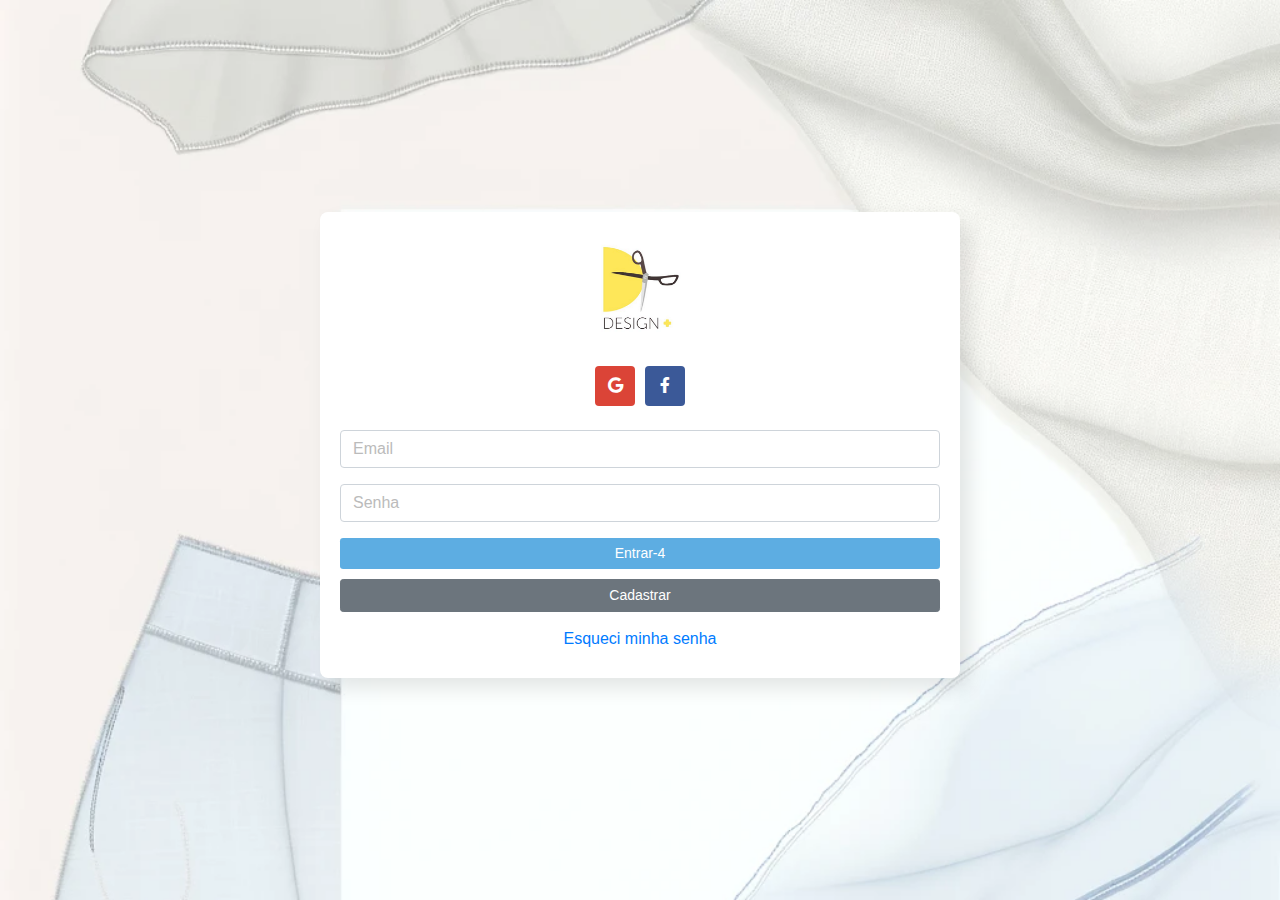
==== index.html @ 3c1c77bb "modificacoes" ====
<!DOCTYPE html>
<html lang="en">
<head>
    <meta charset="UTF-8">
    <meta name="viewport" content="width=device-width, initial-scale=1.0">
    <title>Login e Cadastro</title>
    <link href="https://stackpath.bootstrapcdn.com/bootstrap/4.5.2/css/bootstrap.min.css" rel="stylesheet">
    <link rel="stylesheet" href="https://cdnjs.cloudflare.com/ajax/libs/font-awesome/5.15.4/css/all.min.css">
    <link rel="stylesheet" href="style.css"> <!-- Certifique-se de que este caminho está correto -->
</head>
<body>

        <div class="container-login">
            <div class="row justify-content-center align-items-center" style="min-height: 100vh;">
                <div class="col-md-6 login-form text-center">
                    <div class="brand-wrapper">
                        <img src="imagens/logo.png" alt="logo" class="logo">
                    </div>
                    
                    <div class="social-buttons d-flex justify-content-center mb-4">
                        <button type="button" class="btn btn-google"><i class="fab fa-google"></i></button>
						
                        <button type="button" class="btn btn-facebook"><i class="fab fa-facebook-f"></i></button>
                    </div>
                    <form action="dashboard.html">
                        <div class="form-group">
                            <input type="email" class="form-control" id="email" name="email" placeholder="Email" required>
                        </div>
                        <div class="form-group">
                            <input type="password" class="form-control" id="password" name="password" placeholder="Senha" required>
                        </div>
                        <button type="submit" class="btn btn-primary btn-block btn-sm">Entrar-4</button>
                        <button type="button" class="btn btn-secondary btn-block btn-sm">Cadastrar</button>
                        <a href="#" class="btn btn-link d-block mt-2">Esqueci minha senha</a>
                    </form>
                </div>
            </div>
    </div>
    <script src="https://code.jquery.com/jquery-3.5.1.slim.min.js"></script>
    <script src="https://cdn.jsdelivr.net/npm/@popperjs/core@2.9.3/dist/umd/popper.min.js"></script>
    <script src="https://stackpath.bootstrapcdn.com/bootstrap/4.5.2/js/bootstrap.min.js"></script>
</body>
</html>
---- style.css ----
body, html {
    height: 100%;
    width: 100%;
    margin: 0;
    font-family: 'Roboto', sans-serif;
    background-image: url('imagens/fundo_moda_inclusiva.png'); /* Fundo gerado pelo DALL-E */
    background-size: cover;
    background-position: center;
    background-attachment: fixed;
    overflow-x: hidden; /* Esconde qualquer coisa que possa estar saindo horizontalmente */
    position: relative;
}

.navbar {
    background-color: #000000 !important; /* Fundo preto */
}

.navbar-nav .nav-link {
    color: #ffffff !important; /* Texto branco */
}

.navbar-nav .nav-link:hover {
    color: #cccccc !important; /* Texto cinza claro ao passar o mouse */
}

.navbar-placeholder {
    margin-bottom: 20px;
}

.login-section {
    background-color: #f8f9fa;
    min-height: 100vh; /* Mantém a altura mínima para cobrir a altura da viewport */
    display: block; /* Muda de flex para block para evitar o alinhamento flex */
}


.btn-primary, .btn-google, .btn-facebook {
    background-color: #5dade2;
    border: none;
    margin-bottom: 10px; /* Espaço entre botões */
}

.btn-google {
    background-color: #db4437;
}

.btn-facebook {
    background-color: #3b5998;
}

.filter-bar {
    margin: 20px 0;
    display: flex;
    justify-content: center;
}

.filter-btn {
    background-color: #ffffff;
    border: 1px solid #ddd;
    padding: 10px;
    margin: 0 10px;
    cursor: pointer;
    transition: box-shadow 0.3s;
}

.filter-btn:hover {
    box-shadow: 0 4px 8px rgba(0,0,0,0.2);
}

.filter-icon {
    height: 50px;
    width: auto;
}

.card {
    margin: 10px;
    box-shadow: 0 4px 8px rgba(0,0,0,0.1);
    transition: 0.3s;
}

.card:hover {
    box-shadow: 0 8px 16px rgba(0,0,0,0.2);
}

.card-img-top {
    width: 100%;
    height: auto;
}

.feedback-list {
    margin-top: 20px;
}

.feedback-item {
    background-color: #f8f9fa;
    padding: 15px;
    border-radius: 8px;
    margin-bottom: 15px;
    box-shadow: 0 2px 4px rgba(0,0,0,0.1);
}

.feedback-item h5 {
    margin-bottom: 10px;
}

.feedback-item .rating {
    font-size: 16px;
    color: #ffc107;
}

.feedback-form {
    background-color: #ffffff;
    border-radius: 8px;
    box-shadow: 0 2px 10px rgba(0,0,0,0.1);
	margin-top: 10px; /* Ajuste conforme necessário */
    padding: 15px; /* Reduz o padding se necessário para telas menores */
}

.feedback-form h2 {
    margin-bottom: 20px;
}

.feedback-form .form-group {
    margin-bottom: 15px;
}


.container {
    max-width: 100%; /* Garante que o container nunca seja maior que a tela */
    width: 90%; /* Define a largura para 90% da tela para garantir margem interna */
    background-color: white;
    margin: 0 auto; /* Centraliza horizontalmente */
    padding: 15px 15px; /* Adiciona padding lateral para não colar nos cantos da tela */
    border-radius: 8px;
    box-shadow: 10px 10px 20px rgba(0,0,0,0.1);

}

.container-login {
    max-width: 100%;
    width: 100%; /* Ajustar para usar 100% da tela */
    margin: 0 auto; /* Centraliza horizontalmente */
    padding: 0 15px; /* Pode ajustar se necessário para menos, como 10px */
    box-shadow: none; /* Remove sombra para evitar expansão visual externa */
}

.text-center {
    margin-bottom: 20px;
    color: #333;
}

.form-group label {
    font-weight: bold;
}

.btn-primary {
    background-color: #5dade2;
    border: none;
}

.btn-primary:hover {
    background-color: #3a8fd2;
}


.login-form {
	margin-top: 10px; /* Ajuste conforme necessário */
    padding: 20px; /* Reduz o padding se necessário para telas menores */
    background-color: #ffffff;
    padding: 20px;
    border-radius: 8px;
    box-shadow: 10px 10px 20px rgba(0,0,0,0.1);
}

.brand-wrapper {
    text-align: center;
    margin-bottom: 20px;
}

.logo {
    max-width: 100px;
}

.social-buttons {
    margin-top: 20px; /* Espaço entre o botão de login e os botões sociais */
}


.login-title {
    font-family: 'Helvetica Neue', Helvetica, Arial, sans-serif; /* Fonte moderna e clean */
    font-weight: 300;
    margin-bottom: 20px; /* Espaço adicional abaixo do título */
}

.social-buttons .btn {
    width: 40px; /* Reduzir o tamanho do botão */
    height: 40px; /* Reduzir o tamanho do botão */
    margin: 0 5px;
}

.btn-primary, .btn-secondary {
	
	
    padding: 5px 10px; /* Reduzir o padding dos botões */
    font-size: 14px; /* Tamanho menor de fonte para os botões */
}

.btn-link {
    display: block; /* Garante que o link tome a linha inteira */
    text-align: center; /* Centraliza o texto do link */
    margin-top: 10px; /* Ajusta o espaçamento acima do link */
}


.btn-google {
    background-color: #db4437; /* Cor de fundo para o botão do Google */
    color: white; /* Cor do ícone */
}

.btn-facebook {
    background-color: #3b5998; /* Cor de fundo para o botão do Facebook */
    color: white; /* Cor do ícone */
}

.btn-google, .btn-facebook {
    border: none; /* Remove a borda */
}

.form-control::placeholder {
    color: #bbb; /* Altera a cor do texto do placeholder */
}

.tips-scrolling p {
    white-space: nowrap;
    overflow: hidden;
    animation: scroll-left 20s linear infinite;
}

@keyframes scroll-left {
    from {
        transform: translateX(100%);
    }
    to {
        transform: translateX(-100%);
    }
}


@media (max-width: 768px) {
    .login-form, .feedback-form {
        width: 100%;               /* Aumenta a largura em dispositivos menores */
        padding: 5px 5px;            /* Reduz o padding para ajustar ao tamanho menor */
        margin: 10px auto;
    }

    .social-buttons .btn {
        width: 35px; /* Reduz o tamanho dos botões em telas menores */
        height: 35px;
    }

    .logo {
        max-width: 80px; /* Reduz o tamanho do logo em telas menores */
    }
}
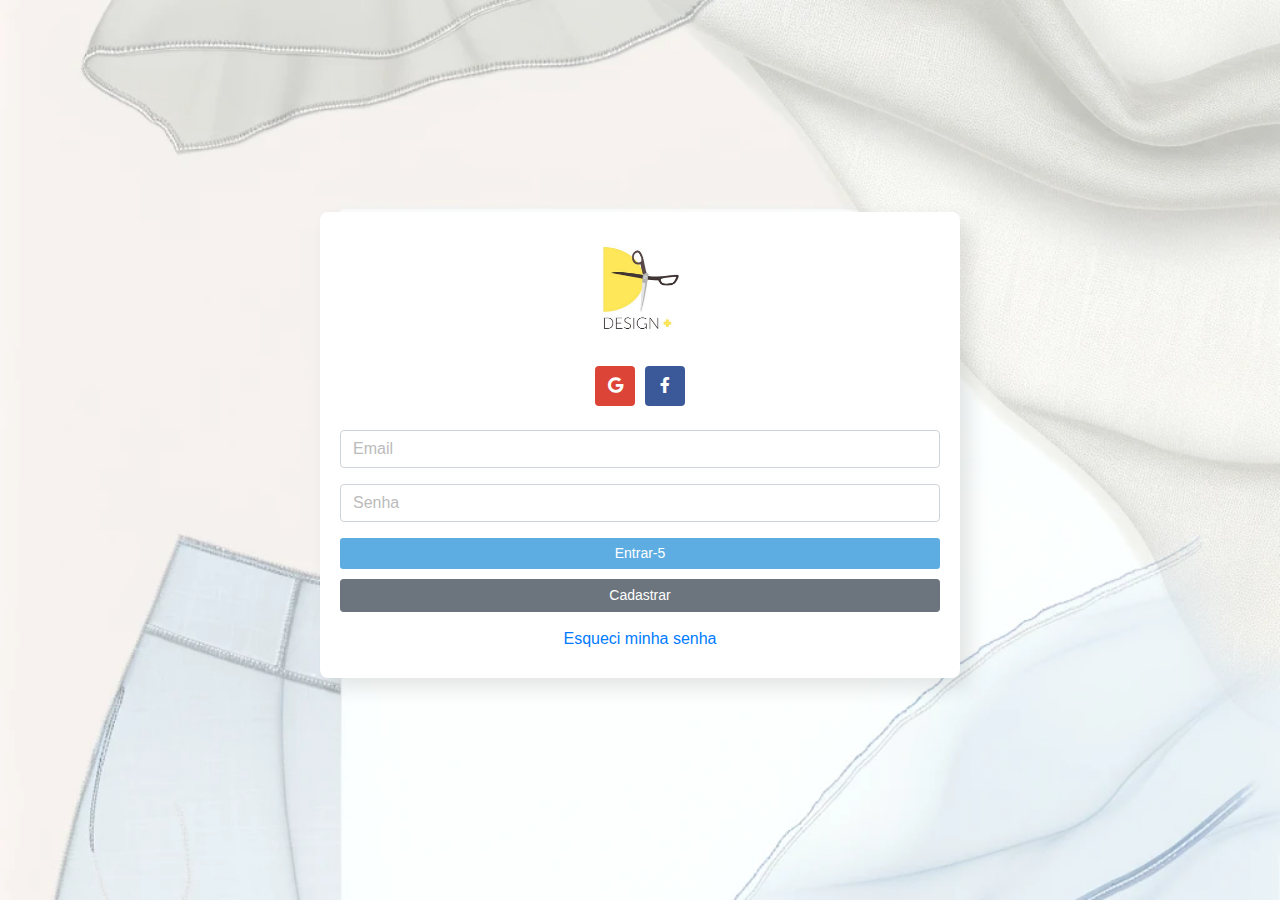
==== commit 1ce35e0f: "teste" ====
--- a/index.html
+++ b/index.html
@@ -29,7 +29,7 @@
                         <div class="form-group">
                             <input type="password" class="form-control" id="password" name="password" placeholder="Senha" required>
                         </div>
-                        <button type="submit" class="btn btn-primary btn-block btn-sm">Entrar-4</button>
+                        <button type="submit" class="btn btn-primary btn-block btn-sm">Entrar-5</button>
                         <button type="button" class="btn btn-secondary btn-block btn-sm">Cadastrar</button>
                         <a href="#" class="btn btn-link d-block mt-2">Esqueci minha senha</a>
                     </form>
--- a/style.css
+++ b/style.css
@@ -7,8 +7,6 @@
     background-size: cover;
     background-position: center;
     background-attachment: fixed;
-    overflow-x: hidden; /* Esconde qualquer coisa que possa estar saindo horizontalmente */
-    position: relative;
 }
 
 .navbar {
@@ -246,19 +244,3 @@
 }
 
 
-@media (max-width: 768px) {
-    .login-form, .feedback-form {
-        width: 100%;               /* Aumenta a largura em dispositivos menores */
-        padding: 5px 5px;            /* Reduz o padding para ajustar ao tamanho menor */
-        margin: 10px auto;
-    }
-
-    .social-buttons .btn {
-        width: 35px; /* Reduz o tamanho dos botões em telas menores */
-        height: 35px;
-    }
-
-    .logo {
-        max-width: 80px; /* Reduz o tamanho do logo em telas menores */
-    }
-}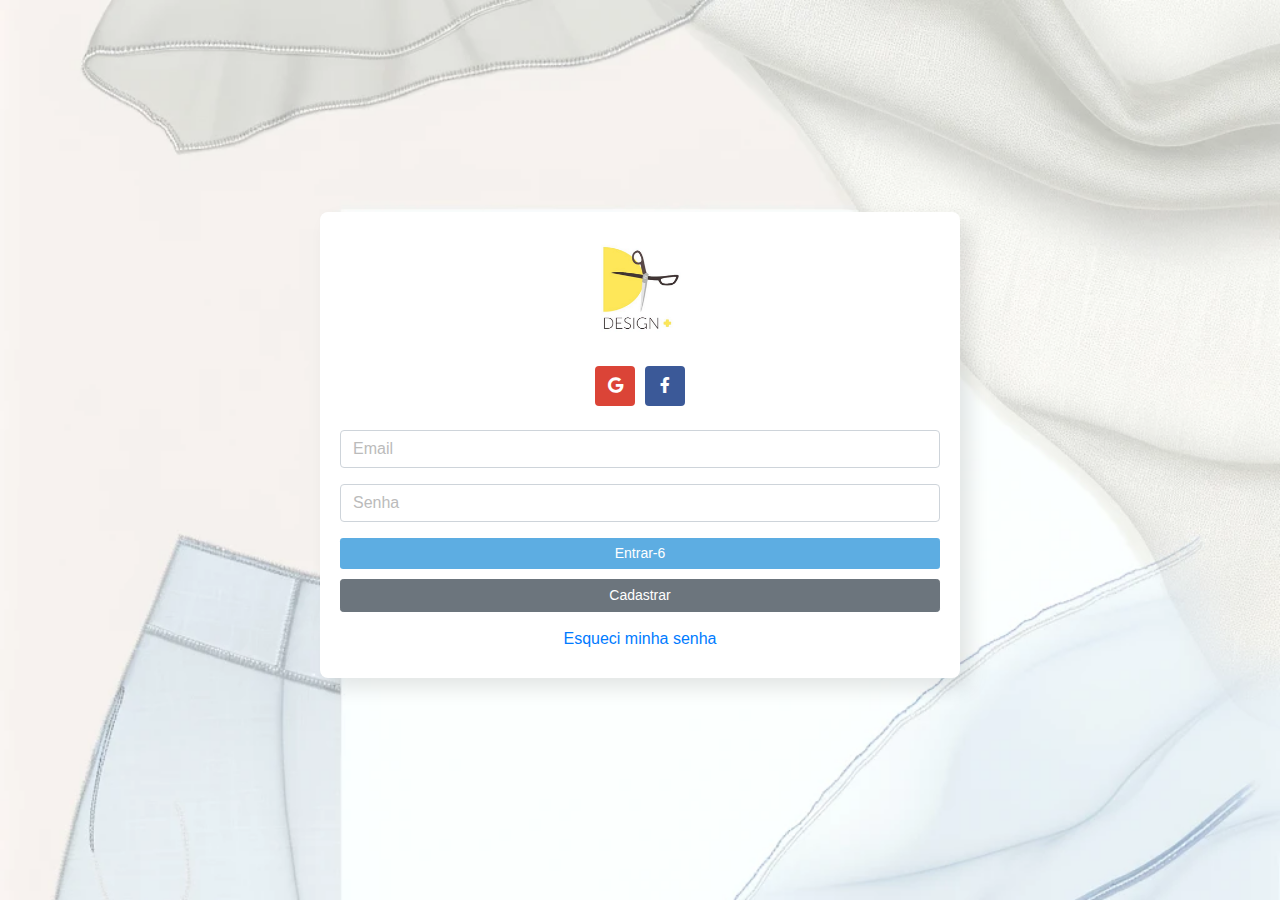
==== commit a5dcc667: "teste" ====
--- a/index.html
+++ b/index.html
@@ -29,7 +29,7 @@
                         <div class="form-group">
                             <input type="password" class="form-control" id="password" name="password" placeholder="Senha" required>
                         </div>
-                        <button type="submit" class="btn btn-primary btn-block btn-sm">Entrar-5</button>
+                        <button type="submit" class="btn btn-primary btn-block btn-sm">Entrar-6</button>
                         <button type="button" class="btn btn-secondary btn-block btn-sm">Cadastrar</button>
                         <a href="#" class="btn btn-link d-block mt-2">Esqueci minha senha</a>
                     </form>
--- a/style.css
+++ b/style.css
@@ -243,4 +243,16 @@
     }
 }
 
-
+@media (max-width: 768px) {
+    .login-form {
+        width: 90%;  /* Aumenta a largura em dispositivos menores para melhor legibilidade */
+        padding: 15px; /* Ajusta o padding para telas menores */
+    }
+}
+
+@media (max-width: 480px) {
+    .login-form {
+        width: 95%; /* Quase a largura total em dispositivos muito pequenos */
+        padding: 10px; /* Reduz ainda mais o padding */
+    }
+}
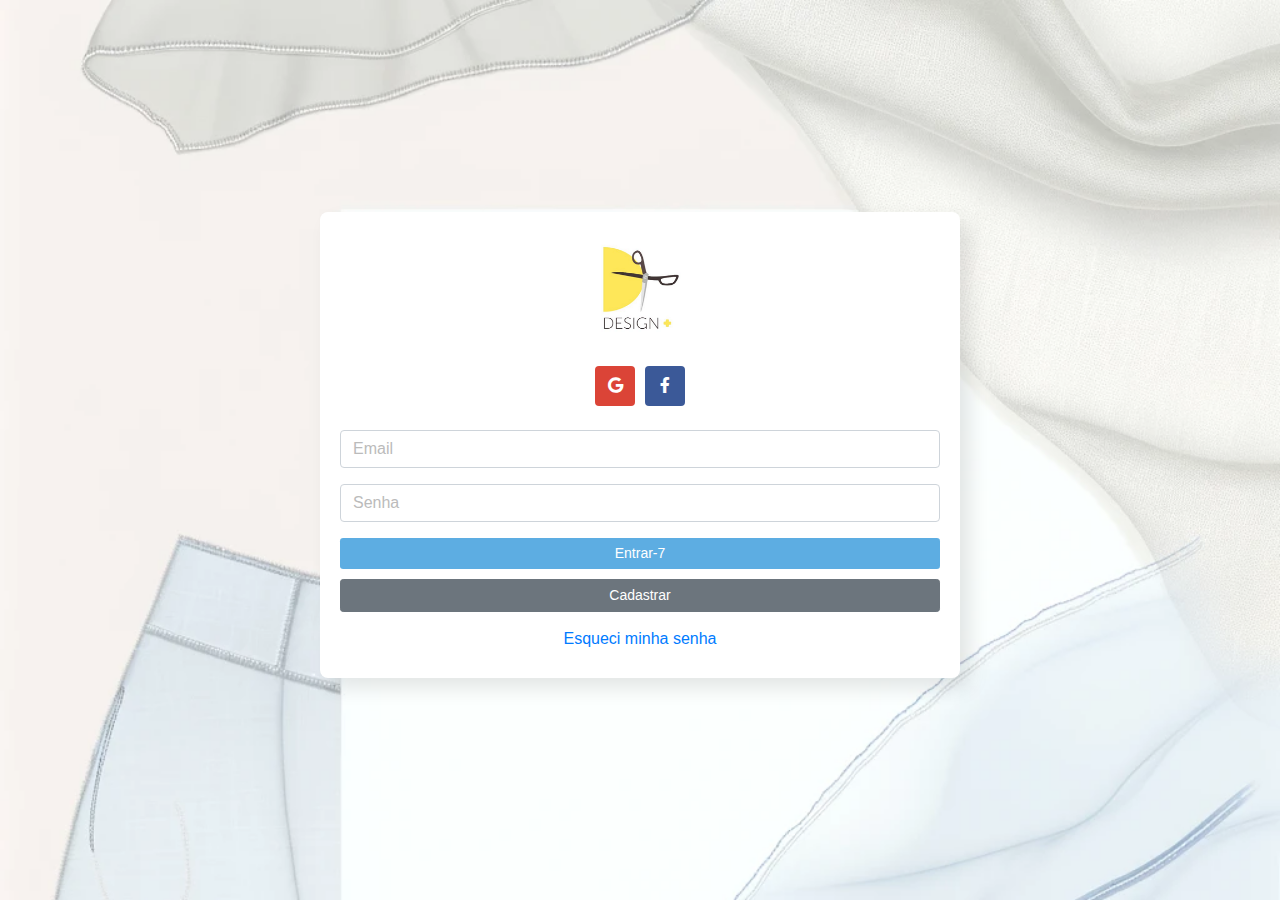
==== commit 896dc17d: "teste" ====
--- a/index.html
+++ b/index.html
@@ -29,7 +29,7 @@
                         <div class="form-group">
                             <input type="password" class="form-control" id="password" name="password" placeholder="Senha" required>
                         </div>
-                        <button type="submit" class="btn btn-primary btn-block btn-sm">Entrar-6</button>
+                        <button type="submit" class="btn btn-primary btn-block btn-sm">Entrar-7</button>
                         <button type="button" class="btn btn-secondary btn-block btn-sm">Cadastrar</button>
                         <a href="#" class="btn btn-link d-block mt-2">Esqueci minha senha</a>
                     </form>
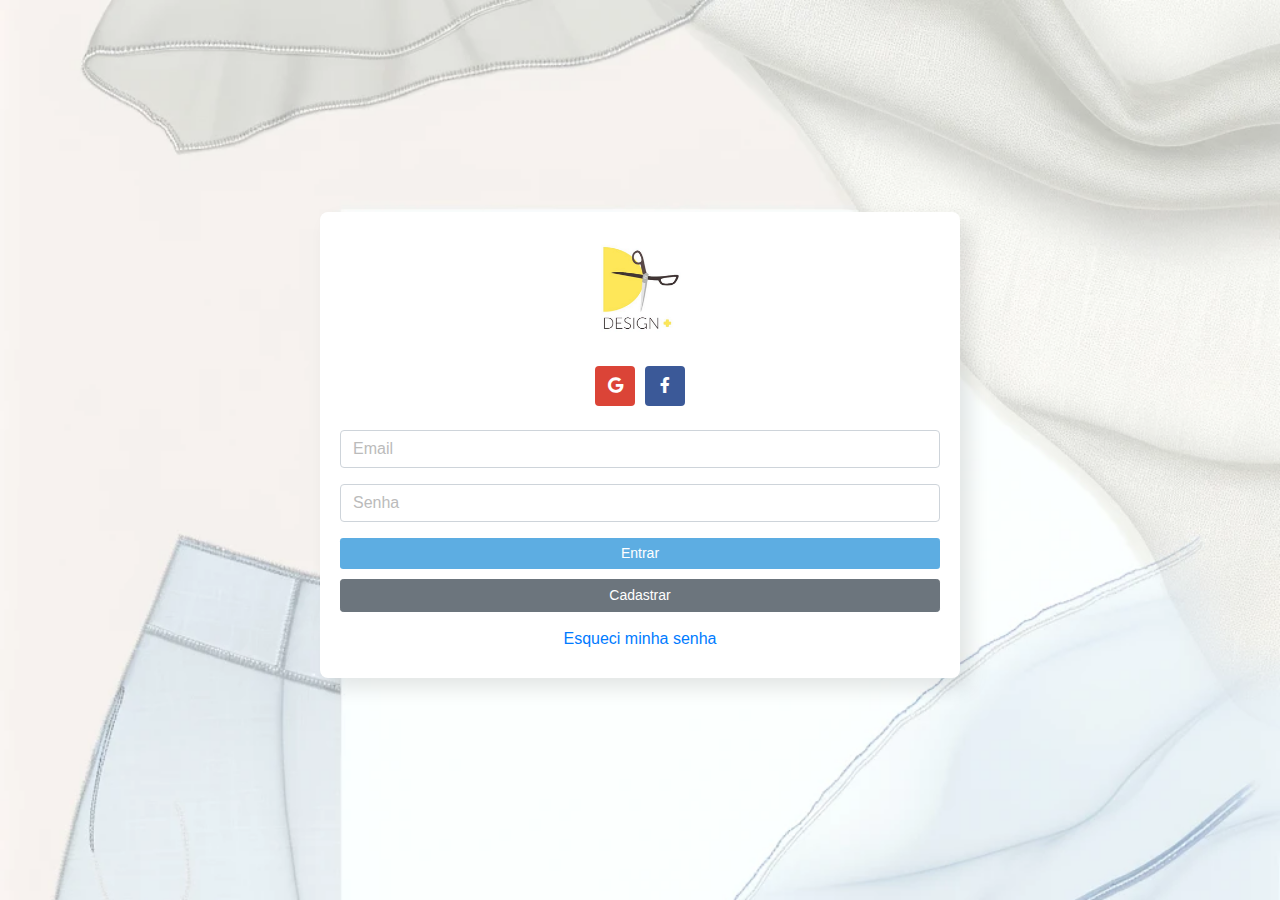
==== commit 117f8e2f: "projeto" ====
--- a/index.html
+++ b/index.html
@@ -29,7 +29,7 @@
                         <div class="form-group">
                             <input type="password" class="form-control" id="password" name="password" placeholder="Senha" required>
                         </div>
-                        <button type="submit" class="btn btn-primary btn-block btn-sm">Entrar-7</button>
+                        <button type="submit" class="btn btn-primary btn-block btn-sm">Entrar</button>
                         <button type="button" class="btn btn-secondary btn-block btn-sm">Cadastrar</button>
                         <a href="#" class="btn btn-link d-block mt-2">Esqueci minha senha</a>
                     </form>
--- a/style.css
+++ b/style.css
@@ -10,19 +10,31 @@
 }
 
 .navbar {
-    background-color: #000000 !important; /* Fundo preto */
+    background-color: #f8f9fa !important; /* Fundo preto */
+    color: #333;
+    box-shadow: 0 2px 4px rgba(0,0,0,0.1);
 }
 
 .navbar-nav .nav-link {
-    color: #ffffff !important; /* Texto branco */
+    color: #555 !important; /* Texto branco */
 }
 
 .navbar-nav .nav-link:hover {
-    color: #cccccc !important; /* Texto cinza claro ao passar o mouse */
+    color: #000 !important; /* Texto cinza claro ao passar o mouse */
 }
 
 .navbar-placeholder {
     margin-bottom: 20px;
+}
+
+.navbar-toggler {
+    color: #333 !important;/* Define a cor dos tracinhos */
+    border-color: rgba(0,0,0,.1); !important; /* Cor da borda se necessário */
+
+}
+
+.navbar-toggler-icon {
+    background-image: url("data:image/svg+xml;charset=utf8,%3Csvg viewBox='0 0 30 30' xmlns='http://www.w3.org/2000/svg'%3E%3Cpath stroke='%23333' stroke-width='2' stroke-linecap='round' stroke-miterlimit='10' d='M4 7h22M4 15h22M4 23h22'/%3E%3Csvg/%3E");!important;
 }
 
 .login-section {
@@ -122,7 +134,12 @@
     margin-bottom: 15px;
 }
 
-
+.footer {
+    margin-top: 20px;
+    background-color: #f8f9fa; /* Cor igual ao navbar */
+    color: #333;
+    box-shadow: 0 -2px 4px rgba(0,0,0,0.1); /* Sombreamento superior */
+}
 .container {
     max-width: 100%; /* Garante que o container nunca seja maior que a tela */
     width: 90%; /* Define a largura para 90% da tela para garantir margem interna */
@@ -190,15 +207,21 @@
     margin-bottom: 20px; /* Espaço adicional abaixo do título */
 }
 
+.btn-group .btn {
+    flex: 1; /* Garante que os botões tenham a mesma largura */
+    margin: 5px; /* Adiciona margem para espaçar os botões */
+}
+
 .social-buttons .btn {
     width: 40px; /* Reduzir o tamanho do botão */
     height: 40px; /* Reduzir o tamanho do botão */
     margin: 0 5px;
 }
 
+.btn-group {
+    display: flex; /* Utiliza flexbox para alinhamento dos botões */
+}
 .btn-primary, .btn-secondary {
-	
-	
     padding: 5px 10px; /* Reduzir o padding dos botões */
     font-size: 14px; /* Tamanho menor de fonte para os botões */
 }
@@ -234,6 +257,73 @@
     animation: scroll-left 20s linear infinite;
 }
 
+
+.user-icon {
+    width: 80px;
+    height: 80px;
+    object-fit: cover;
+    border: 3px solid #5dade2; /* A cor da borda pode ser ajustada conforme necessário */
+}
+
+.user-profile {
+    align-items: center;
+    gap: 20px; /* Espaço entre o ícone e o texto */
+}
+
+.tips-section {
+    background-color: #def3fc   ; !important; /* Cor de fundo azul claro */
+    border-radius: 10px;       /* Bordas arredondadas */
+    box-shadow: 10px 10px 20px rgba(0,0,0,0.1);
+    position: relative;
+    padding: 20px;             /* Espaçamento interno para evitar que o conteúdo toque as bordas */
+    margin-top: 20px;          /* Espaço adicional acima da seção para separação visual */
+}
+
+#nextTip {
+    font-size: 24px;
+    background: none; /* Remove o fundo padrão do botão */
+    color: #007bff !important; /* Cor do ícone, forçando aplicação */
+    border: none; /* Remove a borda */
+}
+
+#nextTip:hover {
+    color: #0056b3 !important; /* Cor do ícone ao passar o mouse */
+    background: none; /* Mantém o fundo transparente ao passar o mouse */
+}
+
+.info-icon i {
+    font-size: 24px; /* Tamanho do ícone */
+    color: #007bff; /* Cor do ícone */
+    border: 2px solid #007bff; /* Borda opcional */
+    border-radius: 50%; /* Faz a borda redonda */
+    padding: 5px; /* Espaço dentro do círculo */
+}
+
+
+/* Certifica que os botões tenham a mesma altura */
+.btn-fill {
+    height: 38px; /* Altura fixa para todos os botões */
+    display: flex;
+    align-items: center;
+    justify-content: center;
+    flex: 1; /* Faz ambos os botões ocuparem espaço igual */
+    margin: 5px; /* Espaçamento padrão */
+}
+
+
+#toggleTips {
+    border: none; /* Remove a borda do botão */
+    background: none; /* Remove o fundo para parecer limpo */
+}
+
+#toggleTips:hover {
+    background-color: #f8f9fa; /* Cor de fundo ao passar o mouse */
+}
+
+#toggleIcon {
+    font-size: 16px; /* Tamanho do ícone */
+}
+
 @keyframes scroll-left {
     from {
         transform: translateX(100%);
@@ -244,13 +334,24 @@
 }
 
 @media (max-width: 768px) {
+    .user-icon {
+        width: 60px;  /* Tamanho menor para tablets */
+        height: 60px;
+    }
     .login-form {
         width: 90%;  /* Aumenta a largura em dispositivos menores para melhor legibilidade */
         padding: 15px; /* Ajusta o padding para telas menores */
     }
+    .btn-fill {
+        padding: 10px 0; /* Reduz o padding horizontal e aumenta o vertical */
+    }
 }
 
 @media (max-width: 480px) {
+    .user-icon {
+        width: 50px;  /* Tamanho ainda menor para celulares */
+        height: 50px;
+    }
     .login-form {
         width: 95%; /* Quase a largura total em dispositivos muito pequenos */
         padding: 10px; /* Reduz ainda mais o padding */
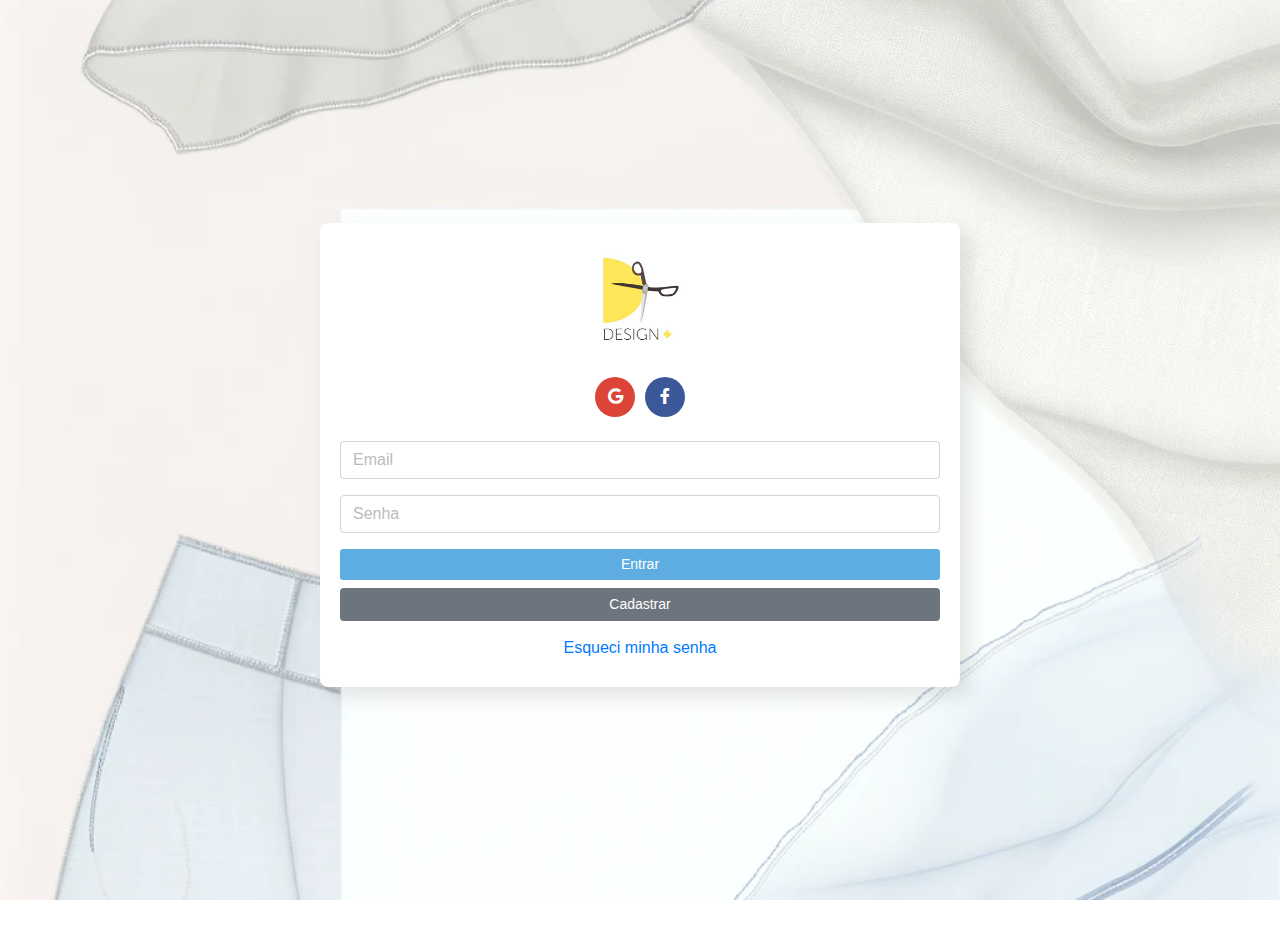
==== commit fcc2106a: "correcoes" ====
--- a/index.html
+++ b/index.html
@@ -8,8 +8,7 @@
     <link rel="stylesheet" href="https://cdnjs.cloudflare.com/ajax/libs/font-awesome/5.15.4/css/all.min.css">
     <link rel="stylesheet" href="style.css"> <!-- Certifique-se de que este caminho está correto -->
 </head>
-<body>
-
+<body class="index-page">
         <div class="container-login">
             <div class="row justify-content-center align-items-center" style="min-height: 100vh;">
                 <div class="col-md-6 login-form text-center">
--- a/style.css
+++ b/style.css
@@ -1,14 +1,26 @@
+.text-center {
+    color: #333;
+}
+
 body, html {
-    height: 100%;
+
     width: 100%;
     margin: 0;
+    padding-bottom: 30px; /* Ajuste para a altura do footer */
+    margin-bottom: 0px; !important;
     font-family: 'Roboto', sans-serif;
     background-image: url('imagens/fundo_moda_inclusiva.png'); /* Fundo gerado pelo DALL-E */
     background-size: cover;
     background-position: center;
     background-attachment: fixed;
-}
-
+    overflow-x: hidden;
+    overflow-y: auto;
+}
+
+.index-page {
+    padding-bottom: 0px; !important; /* Remove o padding-bottom apenas para a página index.html */
+    padding-top: 0px; !important; /* Remove o padding-bottom apenas para a página index.html */
+}
 .navbar {
     background-color: #f8f9fa !important; /* Fundo preto */
     color: #333;
@@ -37,6 +49,19 @@
     background-image: url("data:image/svg+xml;charset=utf8,%3Csvg viewBox='0 0 30 30' xmlns='http://www.w3.org/2000/svg'%3E%3Cpath stroke='%23333' stroke-width='2' stroke-linecap='round' stroke-miterlimit='10' d='M4 7h22M4 15h22M4 23h22'/%3E%3Csvg/%3E");!important;
 }
 
+.navbar {
+    position: fixed; /* Mantém o navbar fixo no topo */
+    top: 0; /* Alinha o navbar no topo da página */
+    left: 0; /* Alinha à esquerda da página */
+    width: 100%; /* O navbar deve ocupar a largura total */
+    z-index: 1030; /* Assegura que o navbar fique acima de outros conteúdos */
+}
+
+body {
+    padding-top: 70px; /* Adiciona espaço no topo do corpo da página para evitar sobreposição com o navbar */
+    padding-bottom: 60px;
+}
+
 .login-section {
     background-color: #f8f9fa;
     min-height: 100vh; /* Mantém a altura mínima para cobrir a altura da viewport */
@@ -44,7 +69,7 @@
 }
 
 
-.btn-primary, .btn-google, .btn-facebook {
+.btn-secondary .btn-primary, .btn-google, .btn-facebook {
     background-color: #5dade2;
     border: none;
     margin-bottom: 10px; /* Espaço entre botões */
@@ -135,10 +160,16 @@
 }
 
 .footer {
-    margin-top: 20px;
-    background-color: #f8f9fa; /* Cor igual ao navbar */
-    color: #333;
-    box-shadow: 0 -2px 4px rgba(0,0,0,0.1); /* Sombreamento superior */
+    position: fixed; /* Mantém o footer fixo na parte inferior */
+    bottom: 0; /* Alinha o footer na parte inferior da página */
+    left: 0; /* Alinha à esquerda da página */
+    width: 100%; /* O footer deve ocupar a largura total */
+    z-index: 1030; /* Assegura que o footer fique acima de outros conteúdos */
+    box-shadow: 0 -2px 4px rgba(0,0,0,0.1); /* Sombra para dar destaque */
+    background-color: #f8f9fa; /* Cor de fundo */
+    color: #333; /* Cor do texto */
+    padding: 20px 0;
+
 }
 .container {
     max-width: 100%; /* Garante que o container nunca seja maior que a tela */
@@ -148,6 +179,7 @@
     padding: 15px 15px; /* Adiciona padding lateral para não colar nos cantos da tela */
     border-radius: 8px;
     box-shadow: 10px 10px 20px rgba(0,0,0,0.1);
+    margin-bottom: 20px;
 
 }
 
@@ -159,10 +191,6 @@
     box-shadow: none; /* Remove sombra para evitar expansão visual externa */
 }
 
-.text-center {
-    margin-bottom: 20px;
-    color: #333;
-}
 
 .form-group label {
     font-weight: bold;
@@ -245,6 +273,7 @@
 
 .btn-google, .btn-facebook {
     border: none; /* Remove a borda */
+    border-radius: 200px;
 }
 
 .form-control::placeholder {
@@ -259,8 +288,8 @@
 
 
 .user-icon {
-    width: 80px;
-    height: 80px;
+    width: 50px;
+    height: 50px;
     object-fit: cover;
     border: 3px solid #5dade2; /* A cor da borda pode ser ajustada conforme necessário */
 }
@@ -278,7 +307,9 @@
     padding: 20px;             /* Espaçamento interno para evitar que o conteúdo toque as bordas */
     margin-top: 20px;          /* Espaço adicional acima da seção para separação visual */
 }
-
+.last-content {
+    margin-bottom: 80px; /* Garante espaço suficiente acima do footer */
+}
 #nextTip {
     font-size: 24px;
     background: none; /* Remove o fundo padrão do botão */
@@ -335,8 +366,8 @@
 
 @media (max-width: 768px) {
     .user-icon {
-        width: 60px;  /* Tamanho menor para tablets */
-        height: 60px;
+        width: 50px;  /* Tamanho menor para tablets */
+        height: 50px;
     }
     .login-form {
         width: 90%;  /* Aumenta a largura em dispositivos menores para melhor legibilidade */
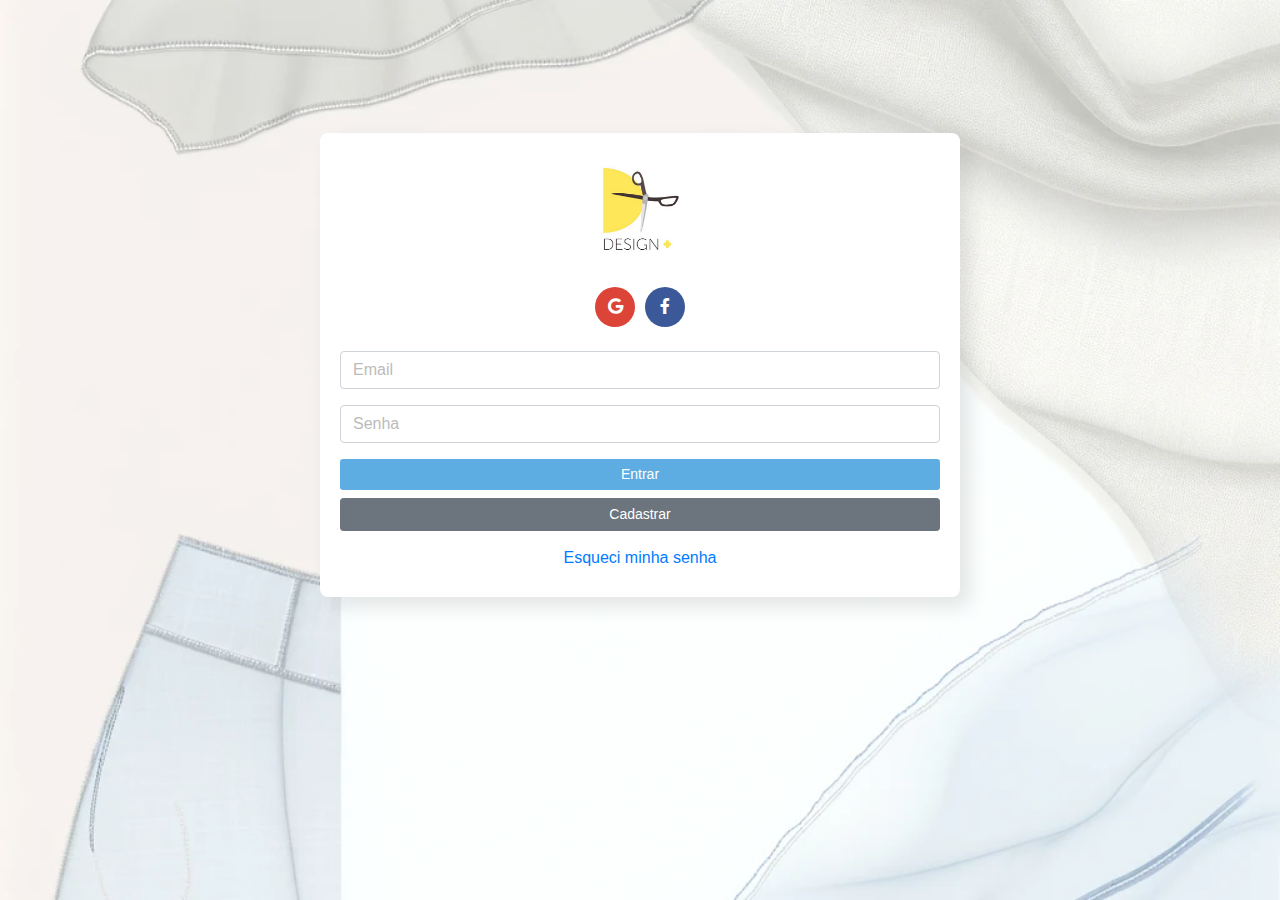
==== commit dc0a9687: "correcoes" ====
--- a/index.html
+++ b/index.html
@@ -10,7 +10,7 @@
 </head>
 <body class="index-page">
         <div class="container-login">
-            <div class="row justify-content-center align-items-center" style="min-height: 100vh;">
+            <div class="row justify-content-center align-items-center" style="min-height: 80vh;">
                 <div class="col-md-6 login-form text-center">
                     <div class="brand-wrapper">
                         <img src="imagens/logo.png" alt="logo" class="logo">
--- a/style.css
+++ b/style.css
@@ -185,6 +185,7 @@
 
 .container-login {
     max-width: 100%;
+    padding-bottom: 0px;
     width: 100%; /* Ajustar para usar 100% da tela */
     margin: 0 auto; /* Centraliza horizontalmente */
     padding: 0 15px; /* Pode ajustar se necessário para menos, como 10px */
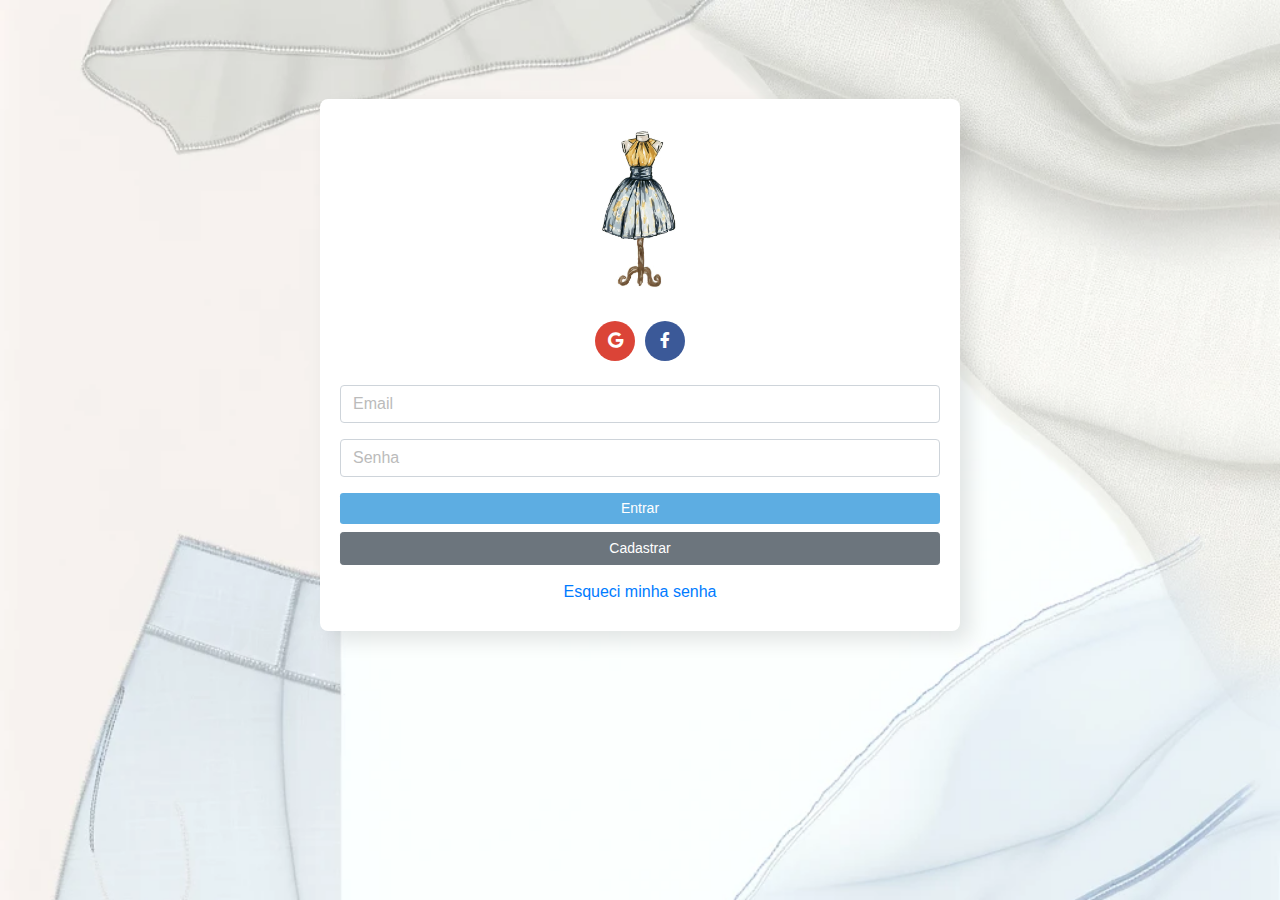
==== commit 9b58d5e4: "modificacoes" ====
--- a/index.html
+++ b/index.html
@@ -13,7 +13,7 @@
             <div class="row justify-content-center align-items-center" style="min-height: 80vh;">
                 <div class="col-md-6 login-form text-center">
                     <div class="brand-wrapper">
-                        <img src="imagens/logo.png" alt="logo" class="logo">
+                        <img src="imagens/logo.jpeg" alt="logo" class="logo">
                     </div>
                     
                     <div class="social-buttons d-flex justify-content-center mb-4">
--- a/style.css
+++ b/style.css
@@ -93,7 +93,7 @@
     background-color: #ffffff;
     border: 1px solid #ddd;
     padding: 10px;
-    margin: 0 10px;
+    margin-right: -1px;
     cursor: pointer;
     transition: box-shadow 0.3s;
 }
@@ -105,6 +105,16 @@
 .filter-icon {
     height: 50px;
     width: auto;
+}
+
+.filter-bar .filter-btn:first-child {
+    border-top-left-radius: 0;
+    border-bottom-left-radius: 0;
+}
+
+.filter-bar .filter-btn:last-child {
+    border-top-right-radius: 0;
+    border-bottom-right-radius: 0;
 }
 
 .card {
@@ -192,6 +202,18 @@
     box-shadow: none; /* Remove sombra para evitar expansão visual externa */
 }
 
+.column {
+    display: none; /* Esconde todos os elementos inicialmente */
+}
+
+.column.show {
+    display: block; /* Mostra apenas elementos com a classe 'show' */
+}
+
+.btn-active {
+    background-color: #007bff; /* Bootstrap blue */
+    color: white;
+}
 
 .form-group label {
     font-weight: bold;
